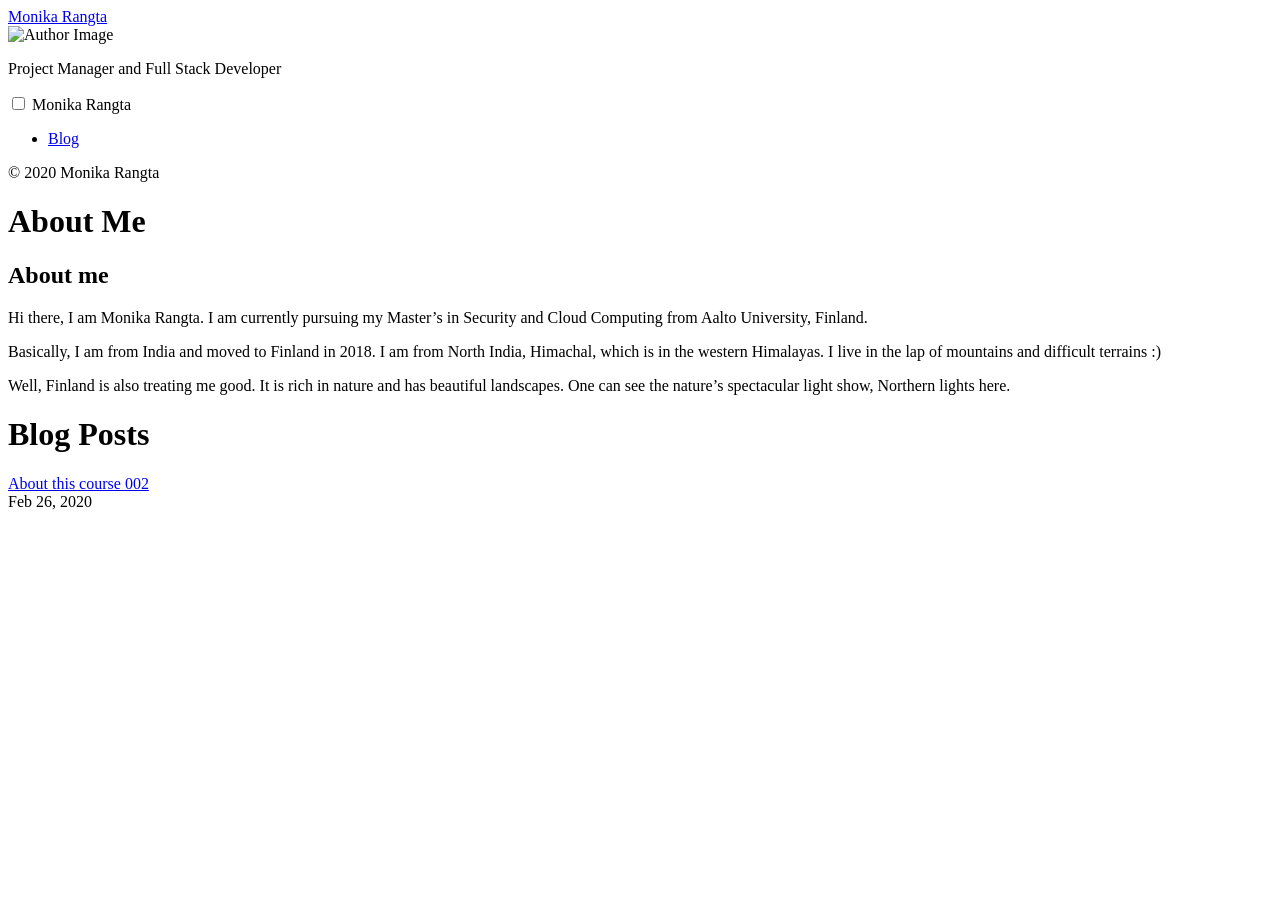
==== public/index.html @ eba11d01 "Created blog on Hugo" ====
<!DOCTYPE html>
<html lang="en-us">
    
  <head>
    <link href="https://gmpg.org/xfn/11" rel="profile">
    <meta charset="utf-8">
<meta http-equiv="X-UA-Compatible" content="IE=edge">
<meta http-equiv="Cache-Control" content="public" />
<!-- Enable responsiveness on mobile devices -->
<meta name="viewport" content="width=device-width, initial-scale=1.0, maximum-scale=1">
<meta name="generator" content="Hugo 0.65.3" />

    

<title>Monika Rangta</title>


<meta name="twitter:card" content="summary"/>
<meta name="twitter:title" content="About Me"/>
<meta name="twitter:description" content="Project Manager and Full Stack Developer"/>

<meta property="og:title" content="About Me" />
<meta property="og:description" content="Project Manager and Full Stack Developer" />
<meta property="og:type" content="website" />
<meta property="og:url" content="https://aaltomcc.github.io/cs-ej4101-spring-2020-002-advanced/" />
<meta property="og:updated_time" content="2020-02-26T14:35:14+02:00" />


    






<link rel="stylesheet" href="/cs-ej4101-spring-2020-002-advanced/scss/hyde-hyde.3081c4981fb69a2783dd36ecfdd0e6ba7a158d4cbfdd290ebce8f78ba0469fc6.css" integrity="sha256-MIHEmB&#43;2mieD3Tbs/dDmunoVjUy/3SkOvOj3i6BGn8Y=">


<link rel="stylesheet" href="/cs-ej4101-spring-2020-002-advanced/scss/print.2744dcbf8a0b2e74f8a50e4b34e5f441be7cf93cc7de27029121c6a09f9e77bc.css" integrity="sha256-J0Tcv4oLLnT4pQ5LNOX0Qb58&#43;TzH3icCkSHGoJ&#43;ed7w=" media="print">



    <!-- HTML5 shim and Respond.js for IE8 support of HTML5 elements and media queries -->
    <!--[if lt IE 9]>
    <script src="https://oss.maxcdn.com/html5shiv/3.7.3/html5shiv.min.js"></script>
    <script src="https://oss.maxcdn.com/respond/1.4.2/respond.min.js"></script>
    <![endif]-->
    <!-- Icons -->
    <link rel="apple-touch-icon-precomposed" sizes="144x144" href="/apple-touch-icon-144-precomposed.png">
    <link rel="shortcut icon" href="/favicon.png">
    <link rel="alternate" type="application/rss+xml" href="https://aaltomcc.github.io/cs-ej4101-spring-2020-002-advanced/index.xml" title="Monika Rangta" />

    

</head>


    <body class=" ">
    
<div class="sidebar">
  <div class="container ">
    <div class="sidebar-about">
      <span class="site__title">
        <a href="https://aaltomcc.github.io/cs-ej4101-spring-2020-002-advanced/">Monika Rangta</a>
      </span>
      
        
        
        
        <div class="author-image">
          <img src="https://aaltomcc.github.io/cs-ej4101-spring-2020-002-advanced/images/me.jpeg" alt="Author Image" class="img--circle img--headshot element--center">
        </div>
        
      
      
      <p class="site__description">
         Project Manager and Full Stack Developer 
      </p>
    </div>
    <div class="collapsible-menu">
      <input type="checkbox" id="menuToggle">
      <label for="menuToggle">Monika Rangta</label>
      <div class="menu-content">
        <div>
	<ul class="sidebar-nav">
		 
		 
			 
				<li>
					<a href="/cs-ej4101-spring-2020-002-advanced/post/">
						<span>Blog</span>
					</a>
				</li>
			 
		
	</ul>
</div>

        <section class="social">
	
	
	
	<a href="https://github.com/mrangta" rel="me"><i class="fab fa-github fa-lg" aria-hidden="true"></i></a>
	
	
	
	
	
	
	
	<a href="https://linkedin.com/in/monika-rangta" rel="me"><i class="fab fa-linkedin fa-lg" aria-hidden="true"></i></a>
	
	
	
	
	
	
	
	
	<a href="mailto:monikarangta@icloud.com" rel="me"><i class="fas fa-at fa-lg" aria-hidden="true"></i></a>
	
</section>

      </div>
    </div>
    
<div class="copyright">
  &copy; 2020 Monika Rangta
  
</div>



  </div>
</div>

        <div class="content container">
            
 <header>
    <h1>About Me</h1>
  </header>
  <article>
    <h1 id="about-me">About me</h1>
<p>Hi there, I am Monika Rangta. I am currently pursuing my Master&rsquo;s in Security and Cloud Computing from Aalto University, Finland.</p>
<p>Basically, I am from India and moved to Finland in 2018. I am from North India, Himachal, which is in the western Himalayas. I live in the lap of mountains and difficult terrains :)</p>
<!-- raw HTML omitted -->
<p>Well, Finland is also treating me good. It is rich in nature and has beautiful landscapes. One can see the nature&rsquo;s spectacular light show, Northern lights here.</p>

  </article>

<h1>Blog Posts</h1>
<div class="post-list">
    
    
      
        
      
      <div class="post__item">
        <div class="item__title--big">
          <a href="/cs-ej4101-spring-2020-002-advanced/post/post-on-the-course/" >About this course 002</a>
        </div>
        <div class="item__date">
          Feb 26, 2020
        </div>
        </div>
        <br>
        
     
  </div>
  


        </div>
        
  
  <script defer src="https://use.fontawesome.com/releases/v5.5.0/js/all.js" integrity="sha384-GqVMZRt5Gn7tB9D9q7ONtcp4gtHIUEW/yG7h98J7IpE3kpi+srfFyyB/04OV6pG0" crossorigin="anonymous"></script>


    </body>
</html>
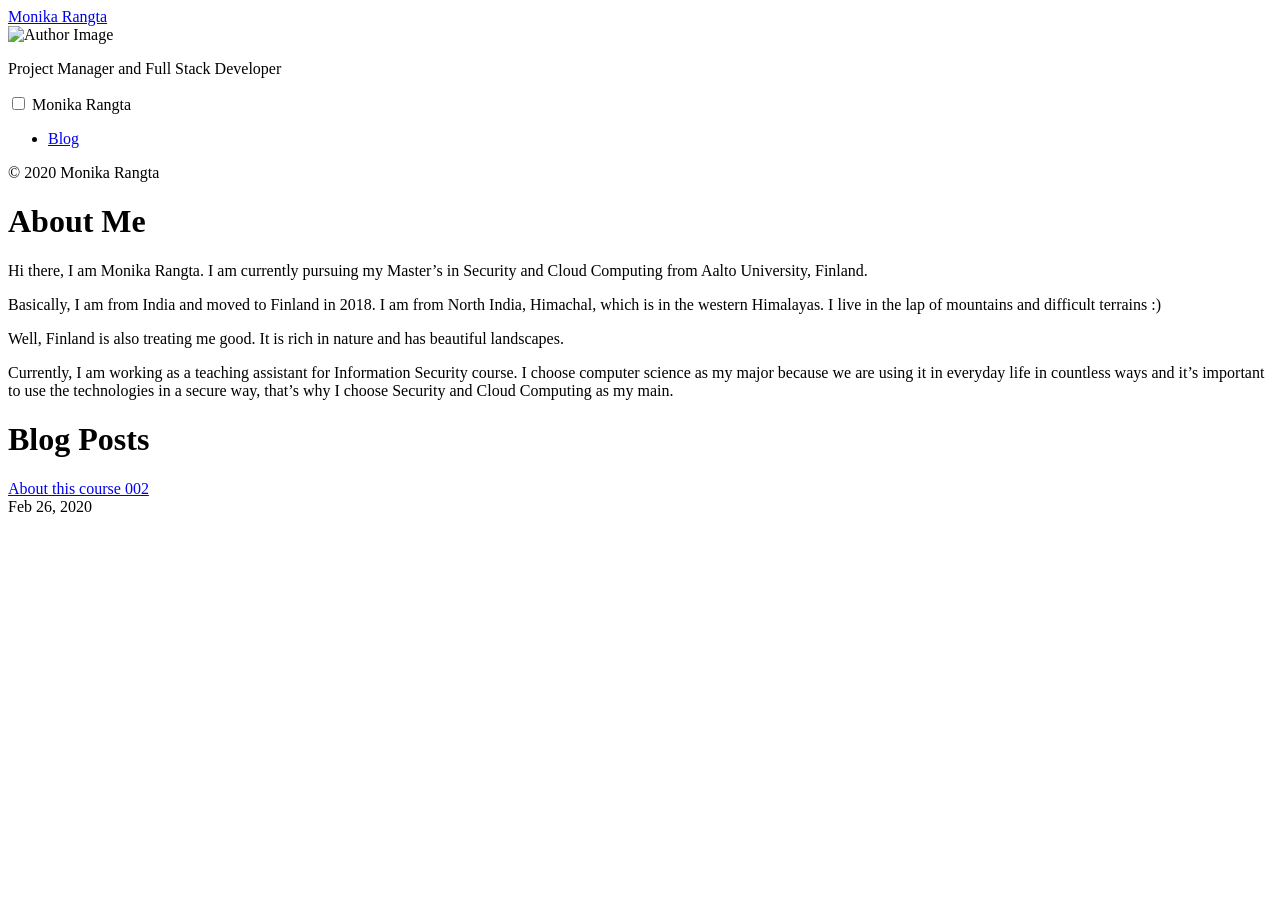
==== commit 38738ffe: "Changes draft to false" ====
--- a/public/index.html
+++ b/public/index.html
@@ -140,11 +140,11 @@
     <h1>About Me</h1>
   </header>
   <article>
-    <h1 id="about-me">About me</h1>
-<p>Hi there, I am Monika Rangta. I am currently pursuing my Master&rsquo;s in Security and Cloud Computing from Aalto University, Finland.</p>
+    <p>Hi there, I am Monika Rangta. I am currently pursuing my Master&rsquo;s in Security and Cloud Computing from Aalto University, Finland.</p>
 <p>Basically, I am from India and moved to Finland in 2018. I am from North India, Himachal, which is in the western Himalayas. I live in the lap of mountains and difficult terrains :)</p>
 <!-- raw HTML omitted -->
-<p>Well, Finland is also treating me good. It is rich in nature and has beautiful landscapes. One can see the nature&rsquo;s spectacular light show, Northern lights here.</p>
+<p>Well, Finland is also treating me good. It is rich in nature and has beautiful landscapes.</p>
+<p>Currently, I am working as a teaching assistant for Information Security course. I choose computer science as my major because we are using it in everyday life in countless ways and it&rsquo;s important to use the technologies in a secure way, that&rsquo;s why I choose Security and Cloud Computing as my main.</p>
 
   </article>
 
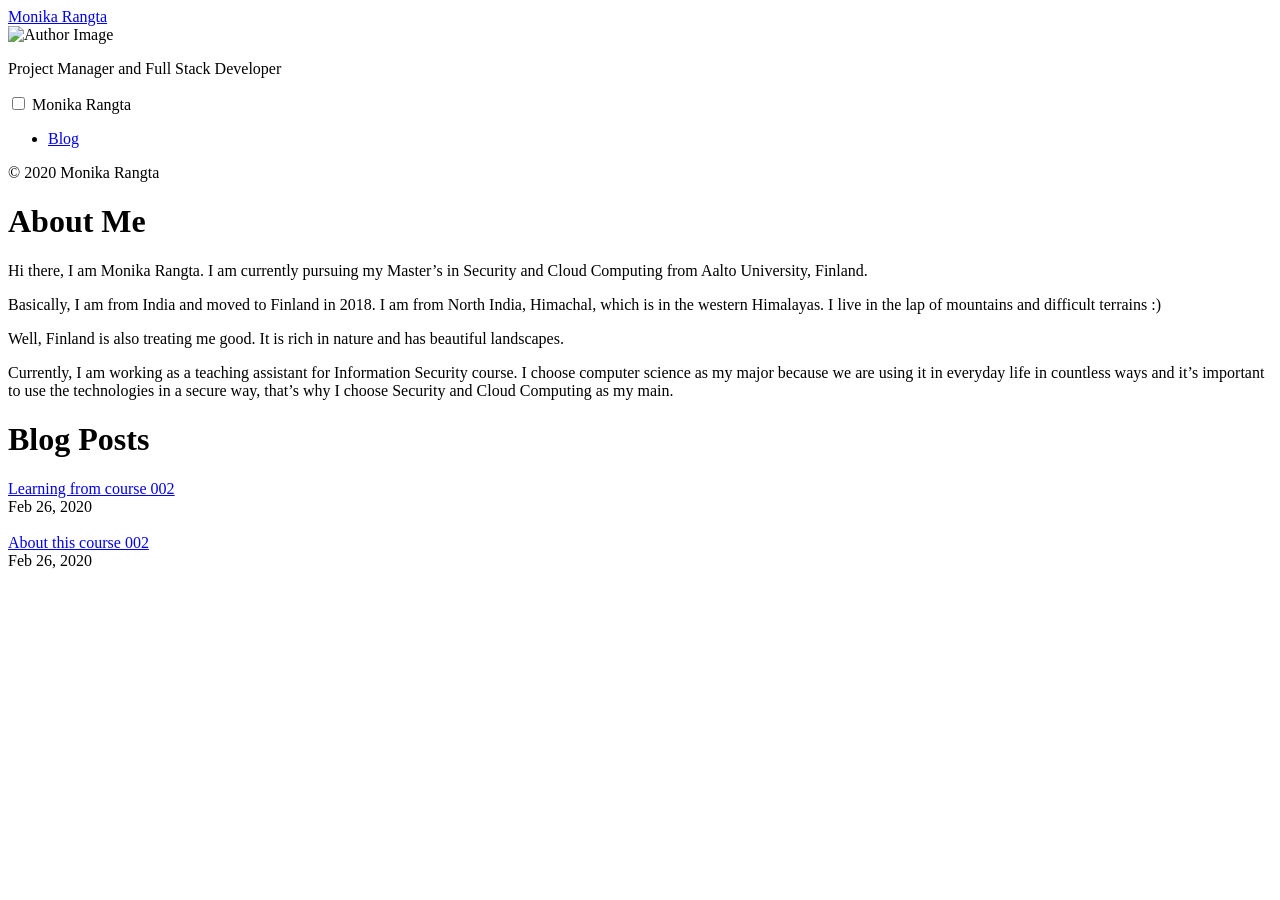
==== commit 069aefc7: "Changed css of sidebar" ====
--- a/public/index.html
+++ b/public/index.html
@@ -33,7 +33,7 @@
 
 
 
-<link rel="stylesheet" href="/cs-ej4101-spring-2020-002-advanced/scss/hyde-hyde.3081c4981fb69a2783dd36ecfdd0e6ba7a158d4cbfdd290ebce8f78ba0469fc6.css" integrity="sha256-MIHEmB&#43;2mieD3Tbs/dDmunoVjUy/3SkOvOj3i6BGn8Y=">
+<link rel="stylesheet" href="/cs-ej4101-spring-2020-002-advanced/scss/hyde-hyde.bd8e79f84872d58079d1d3fc67a3f58b1909e822788fa675635257e142b22fe7.css" integrity="sha256-vY55&#43;Ehy1YB50dP8Z6P1ixkJ6CJ4j6Z1Y1JX4UKyL&#43;c=">
 
 
 <link rel="stylesheet" href="/cs-ej4101-spring-2020-002-advanced/scss/print.2744dcbf8a0b2e74f8a50e4b34e5f441be7cf93cc7de27029121c6a09f9e77bc.css" integrity="sha256-J0Tcv4oLLnT4pQ5LNOX0Qb58&#43;TzH3icCkSHGoJ&#43;ed7w=" media="print">
@@ -157,6 +157,20 @@
       
       <div class="post__item">
         <div class="item__title--big">
+          <a href="/cs-ej4101-spring-2020-002-advanced/post/post-on-learning/" >Learning from course 002</a>
+        </div>
+        <div class="item__date">
+          Feb 26, 2020
+        </div>
+        </div>
+        <br>
+        
+     
+      
+        
+      
+      <div class="post__item">
+        <div class="item__title--big">
           <a href="/cs-ej4101-spring-2020-002-advanced/post/post-on-the-course/" >About this course 002</a>
         </div>
         <div class="item__date">
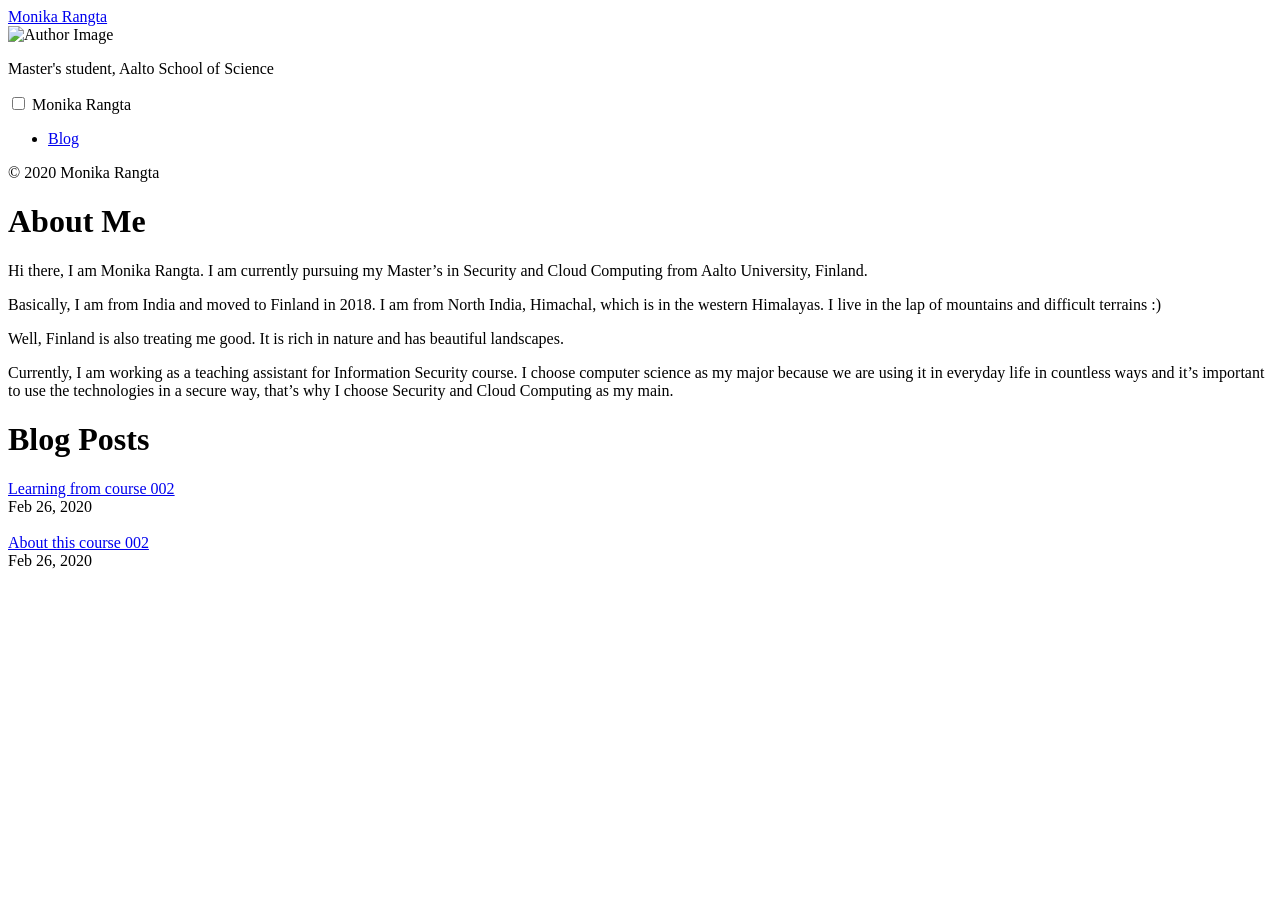
==== commit bd88248f: "Added image on About" ====
--- a/public/index.html
+++ b/public/index.html
@@ -17,10 +17,10 @@
 
 <meta name="twitter:card" content="summary"/>
 <meta name="twitter:title" content="About Me"/>
-<meta name="twitter:description" content="Project Manager and Full Stack Developer"/>
+<meta name="twitter:description" content="Master&#39;s student, Aalto School of Science"/>
 
 <meta property="og:title" content="About Me" />
-<meta property="og:description" content="Project Manager and Full Stack Developer" />
+<meta property="og:description" content="Master&#39;s student, Aalto School of Science" />
 <meta property="og:type" content="website" />
 <meta property="og:url" content="https://aaltomcc.github.io/cs-ej4101-spring-2020-002-advanced/" />
 <meta property="og:updated_time" content="2020-02-26T14:35:14+02:00" />
@@ -33,7 +33,7 @@
 
 
 
-<link rel="stylesheet" href="/cs-ej4101-spring-2020-002-advanced/scss/hyde-hyde.bd8e79f84872d58079d1d3fc67a3f58b1909e822788fa675635257e142b22fe7.css" integrity="sha256-vY55&#43;Ehy1YB50dP8Z6P1ixkJ6CJ4j6Z1Y1JX4UKyL&#43;c=">
+<link rel="stylesheet" href="/cs-ej4101-spring-2020-002-advanced/scss/hyde-hyde.68d8b2499f1d3b8606f80c4f3d6e90d279d70666001ad0e57128d71c20c5afd5.css" integrity="sha256-aNiySZ8dO4YG&#43;AxPPW6Q0nnXBmYAGtDlcSjXHCDFr9U=">
 
 
 <link rel="stylesheet" href="/cs-ej4101-spring-2020-002-advanced/scss/print.2744dcbf8a0b2e74f8a50e4b34e5f441be7cf93cc7de27029121c6a09f9e77bc.css" integrity="sha256-J0Tcv4oLLnT4pQ5LNOX0Qb58&#43;TzH3icCkSHGoJ&#43;ed7w=" media="print">
@@ -74,7 +74,7 @@
       
       
       <p class="site__description">
-         Project Manager and Full Stack Developer 
+         Master&#39;s student, Aalto School of Science 
       </p>
     </div>
     <div class="collapsible-menu">
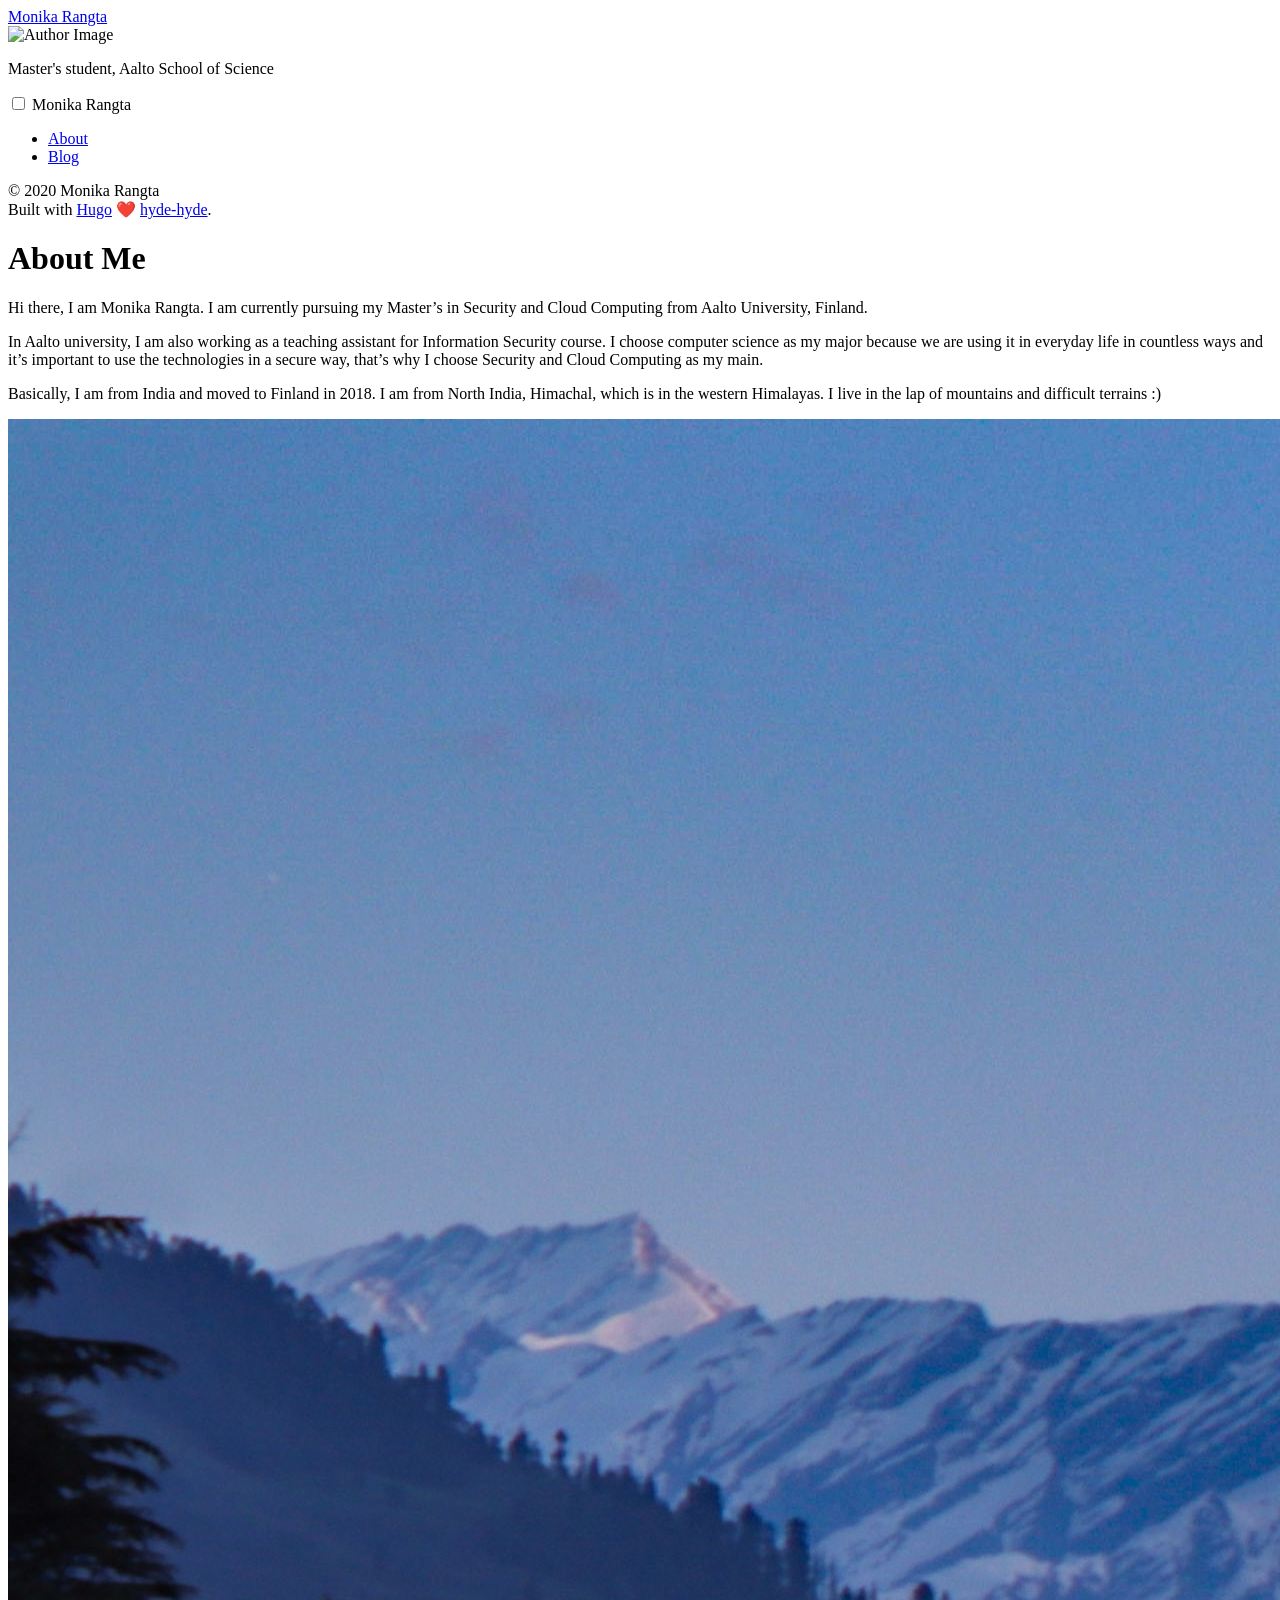
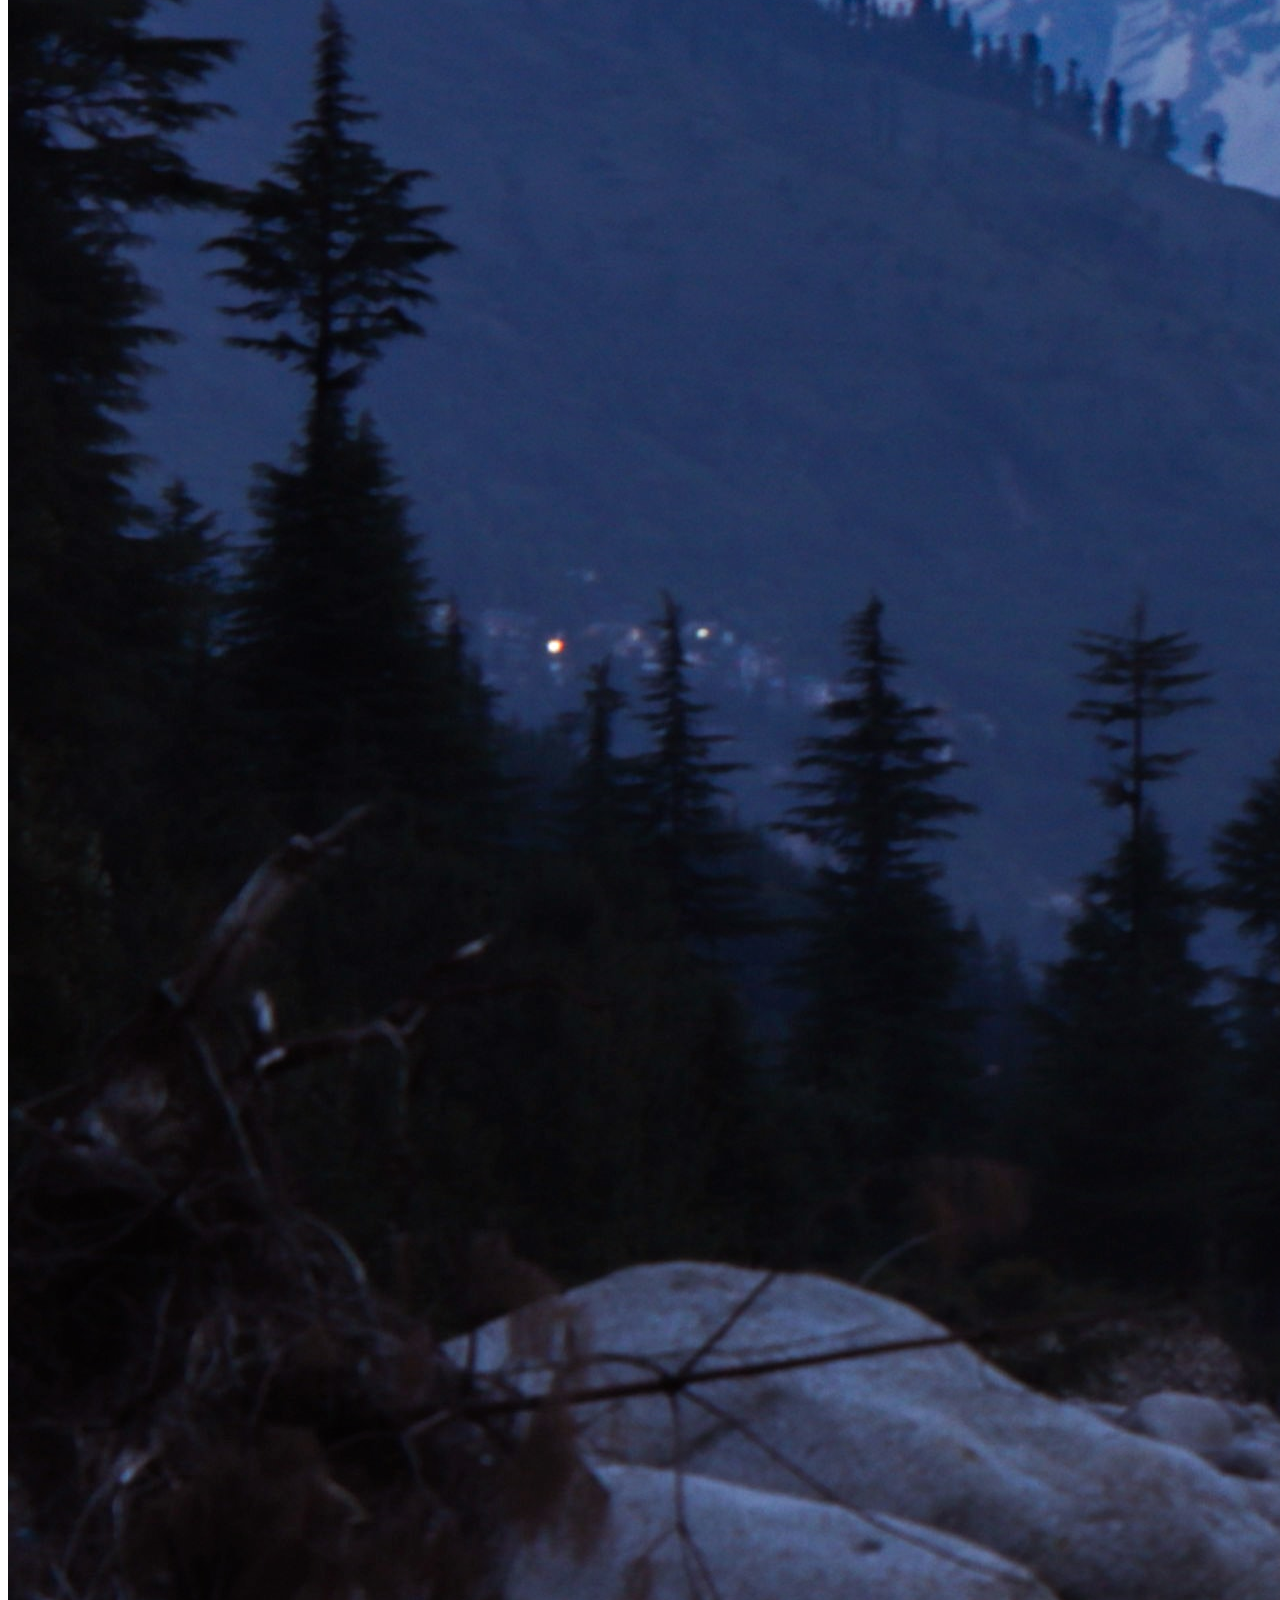
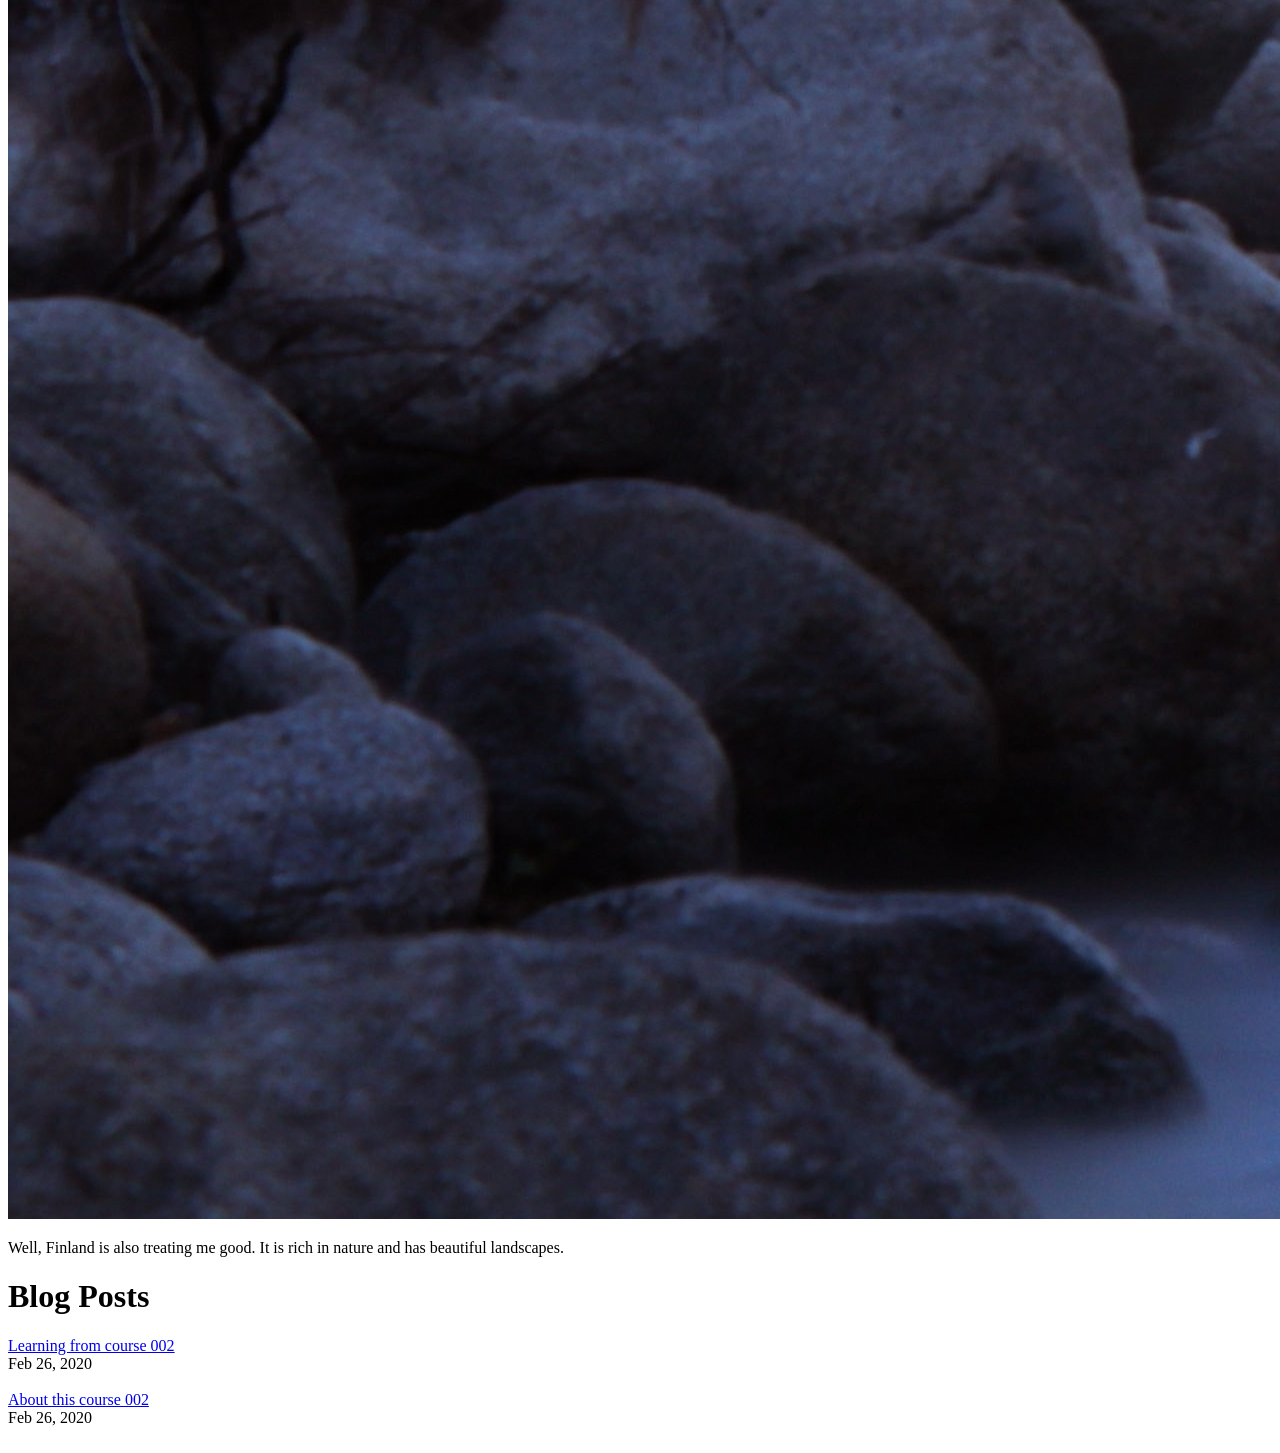
==== commit 67bf5af5: "Some color changes to prettify the website" ====
--- a/public/index.html
+++ b/public/index.html
@@ -33,7 +33,7 @@
 
 
 
-<link rel="stylesheet" href="/cs-ej4101-spring-2020-002-advanced/scss/hyde-hyde.68d8b2499f1d3b8606f80c4f3d6e90d279d70666001ad0e57128d71c20c5afd5.css" integrity="sha256-aNiySZ8dO4YG&#43;AxPPW6Q0nnXBmYAGtDlcSjXHCDFr9U=">
+<link rel="stylesheet" href="/cs-ej4101-spring-2020-002-advanced/scss/hyde-hyde.dd9d910af1b4f7b4b848498faa4abbd3716efc88f75d2a45c321e9323ae15a9e.css" integrity="sha256-3Z2RCvG097S4SEmPqkq703Fu/Ij3XSpFwyHpMjrhWp4=">
 
 
 <link rel="stylesheet" href="/cs-ej4101-spring-2020-002-advanced/scss/print.2744dcbf8a0b2e74f8a50e4b34e5f441be7cf93cc7de27029121c6a09f9e77bc.css" integrity="sha256-J0Tcv4oLLnT4pQ5LNOX0Qb58&#43;TzH3icCkSHGoJ&#43;ed7w=" media="print">
@@ -87,6 +87,14 @@
 		 
 			 
 				<li>
+					<a href="https://aaltomcc.github.io/cs-ej4101-spring-2020-002-advanced/">
+						<span>About</span>
+					</a>
+				</li>
+			 
+		 
+			 
+				<li>
 					<a href="/cs-ej4101-spring-2020-002-advanced/post/">
 						<span>Blog</span>
 					</a>
@@ -129,6 +137,10 @@
   
 </div>
 
+
+<div class="builtwith">
+Built with <a href="https://gohugo.io">Hugo</a> ❤️ <a href="https://github.com/htr3n/hyde-hyde">hyde-hyde</a>.
+</div>
 
 
   </div>
@@ -141,10 +153,10 @@
   </header>
   <article>
     <p>Hi there, I am Monika Rangta. I am currently pursuing my Master&rsquo;s in Security and Cloud Computing from Aalto University, Finland.</p>
+<p>In Aalto university, I am also working as a teaching assistant for Information Security course. I choose computer science as my major because we are using it in everyday life in countless ways and it&rsquo;s important to use the technologies in a secure way, that&rsquo;s why I choose Security and Cloud Computing as my main.</p>
 <p>Basically, I am from India and moved to Finland in 2018. I am from North India, Himachal, which is in the western Himalayas. I live in the lap of mountains and difficult terrains :)</p>
-<!-- raw HTML omitted -->
+<p><img src="./images/manali.jpg" alt="Manali landscape by unsplash"></p>
 <p>Well, Finland is also treating me good. It is rich in nature and has beautiful landscapes.</p>
-<p>Currently, I am working as a teaching assistant for Information Security course. I choose computer science as my major because we are using it in everyday life in countless ways and it&rsquo;s important to use the technologies in a secure way, that&rsquo;s why I choose Security and Cloud Computing as my main.</p>
 
   </article>
 
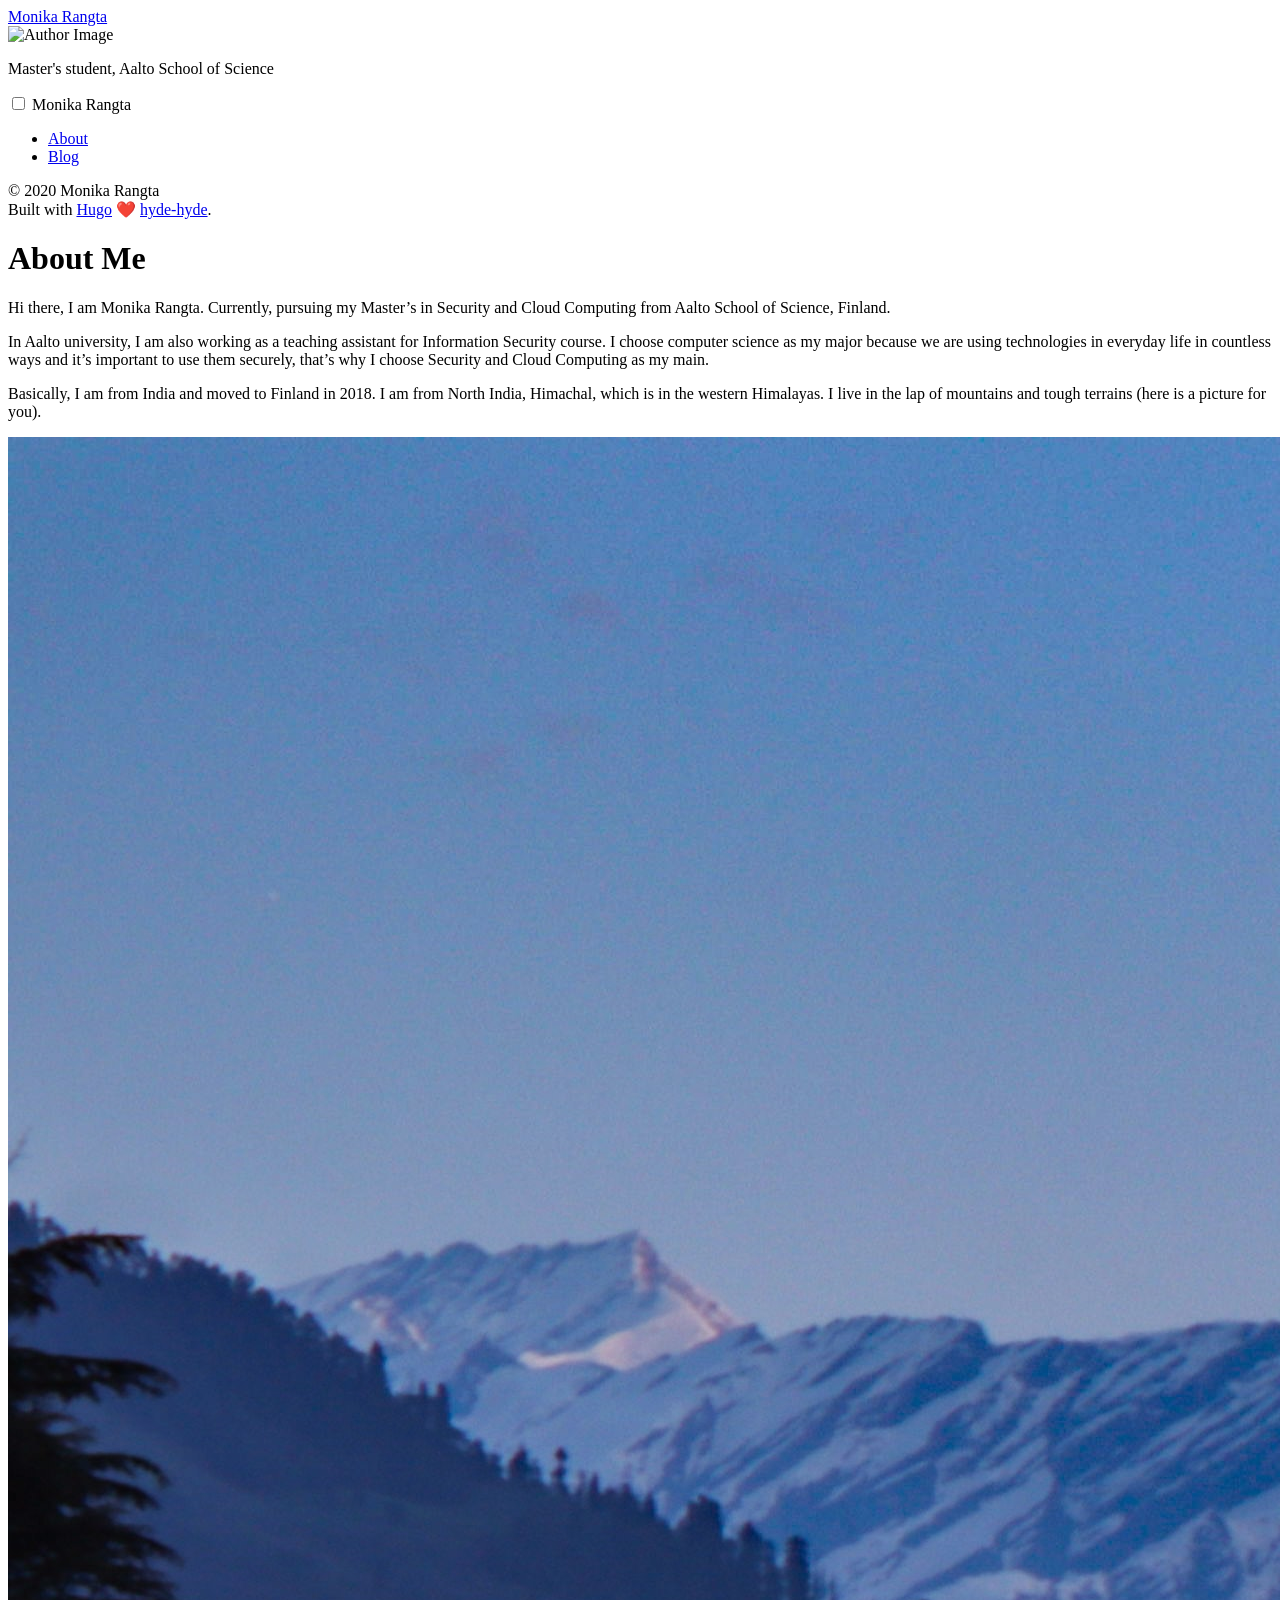
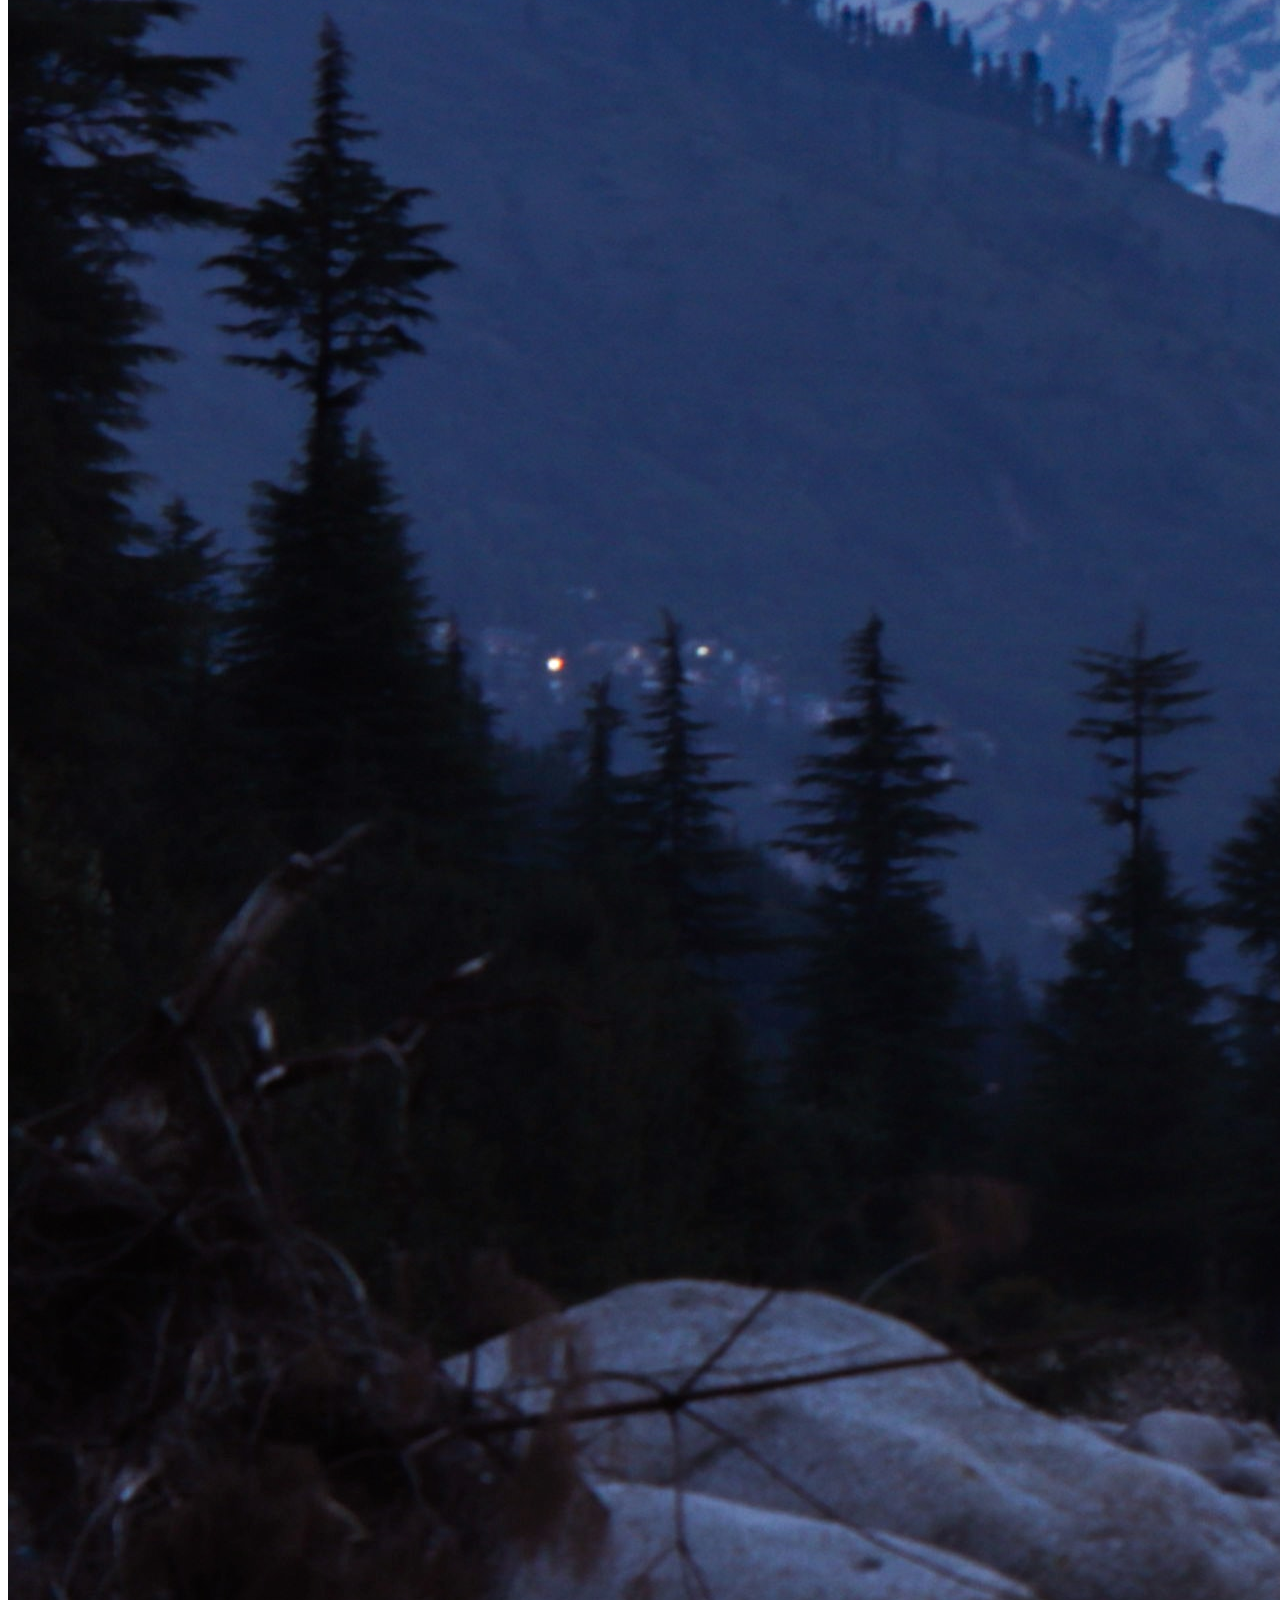
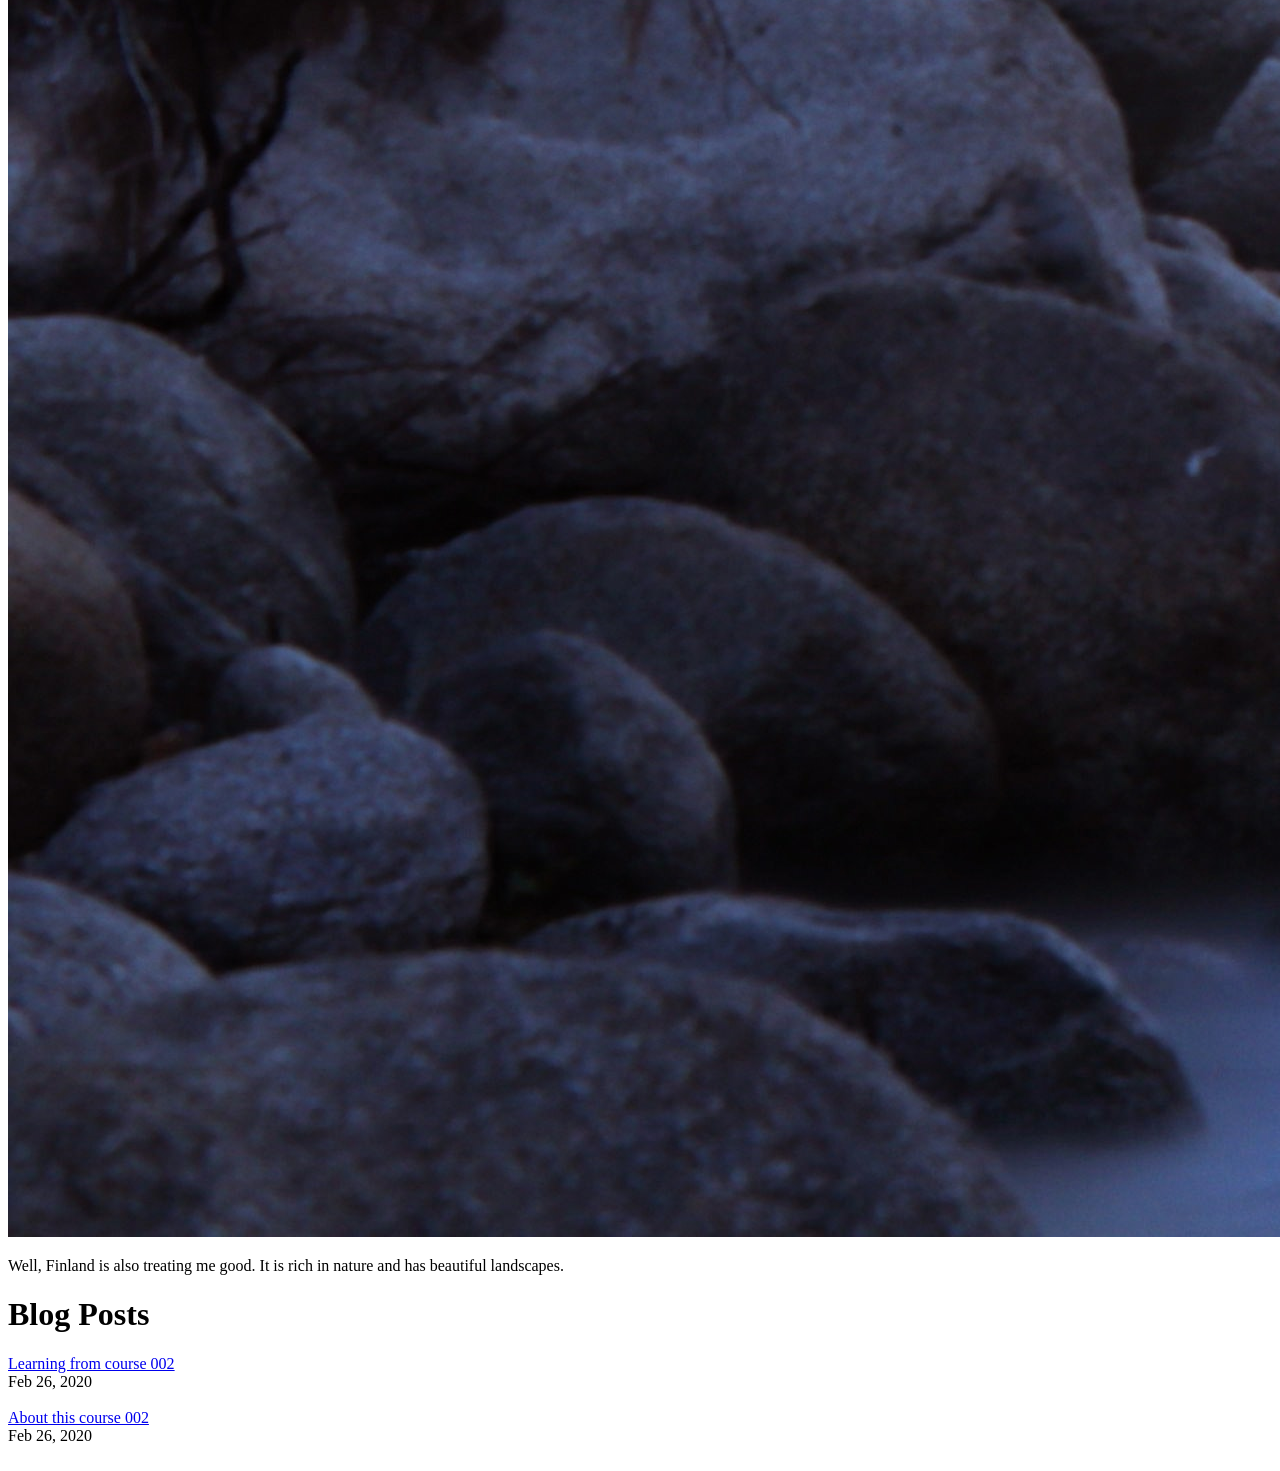
==== commit ef894b91: "Changes to templates" ====
--- a/public/index.html
+++ b/public/index.html
@@ -33,10 +33,10 @@
 
 
 
-<link rel="stylesheet" href="/cs-ej4101-spring-2020-002-advanced/scss/hyde-hyde.dd9d910af1b4f7b4b848498faa4abbd3716efc88f75d2a45c321e9323ae15a9e.css" integrity="sha256-3Z2RCvG097S4SEmPqkq703Fu/Ij3XSpFwyHpMjrhWp4=">
-
-
-<link rel="stylesheet" href="/cs-ej4101-spring-2020-002-advanced/scss/print.2744dcbf8a0b2e74f8a50e4b34e5f441be7cf93cc7de27029121c6a09f9e77bc.css" integrity="sha256-J0Tcv4oLLnT4pQ5LNOX0Qb58&#43;TzH3icCkSHGoJ&#43;ed7w=" media="print">
+<link rel="stylesheet" href="/cs-ej4101-spring-2020-002-advanced/scss/hyde-hyde.58b0bf5850f76614c882302fee2c6d1c7556e0d2b93930b6b56723a5b06a4ac8.css" integrity="sha256-WLC/WFD3ZhTIgjAv7ixtHHVW4NK5OTC2tWcjpbBqSsg=">
+
+
+<link rel="stylesheet" href="/cs-ej4101-spring-2020-002-advanced/scss/print.2f225bcc8d05373a7e32f083e5a2c3b25348d1ce7b8b79d926198a4b91aa7706.css" integrity="sha256-LyJbzI0FNzp&#43;MvCD5aLDslNI0c57i3nZJhmKS5GqdwY=" media="print">
 
 
 
@@ -87,7 +87,7 @@
 		 
 			 
 				<li>
-					<a href="https://aaltomcc.github.io/cs-ej4101-spring-2020-002-advanced/">
+					<a href="/cs-ej4101-spring-2020-002-advanced/">
 						<span>About</span>
 					</a>
 				</li>
@@ -152,9 +152,9 @@
     <h1>About Me</h1>
   </header>
   <article>
-    <p>Hi there, I am Monika Rangta. I am currently pursuing my Master&rsquo;s in Security and Cloud Computing from Aalto University, Finland.</p>
-<p>In Aalto university, I am also working as a teaching assistant for Information Security course. I choose computer science as my major because we are using it in everyday life in countless ways and it&rsquo;s important to use the technologies in a secure way, that&rsquo;s why I choose Security and Cloud Computing as my main.</p>
-<p>Basically, I am from India and moved to Finland in 2018. I am from North India, Himachal, which is in the western Himalayas. I live in the lap of mountains and difficult terrains :)</p>
+    <p>Hi there, I am Monika Rangta. Currently, pursuing my Master&rsquo;s in Security and Cloud Computing from Aalto School of Science, Finland.</p>
+<p>In Aalto university, I am also working as a teaching assistant for Information Security course. I choose computer science as my major because we are using technologies in everyday life in countless ways and it&rsquo;s important to use them securely, that&rsquo;s why I choose Security and Cloud Computing as my main.</p>
+<p>Basically, I am from India and moved to Finland in 2018. I am from North India, Himachal, which is in the western Himalayas. I live in the lap of mountains and tough terrains (here is a picture for you).</p>
 <p><img src="./images/manali.jpg" alt="Manali landscape by unsplash"></p>
 <p>Well, Finland is also treating me good. It is rich in nature and has beautiful landscapes.</p>
 
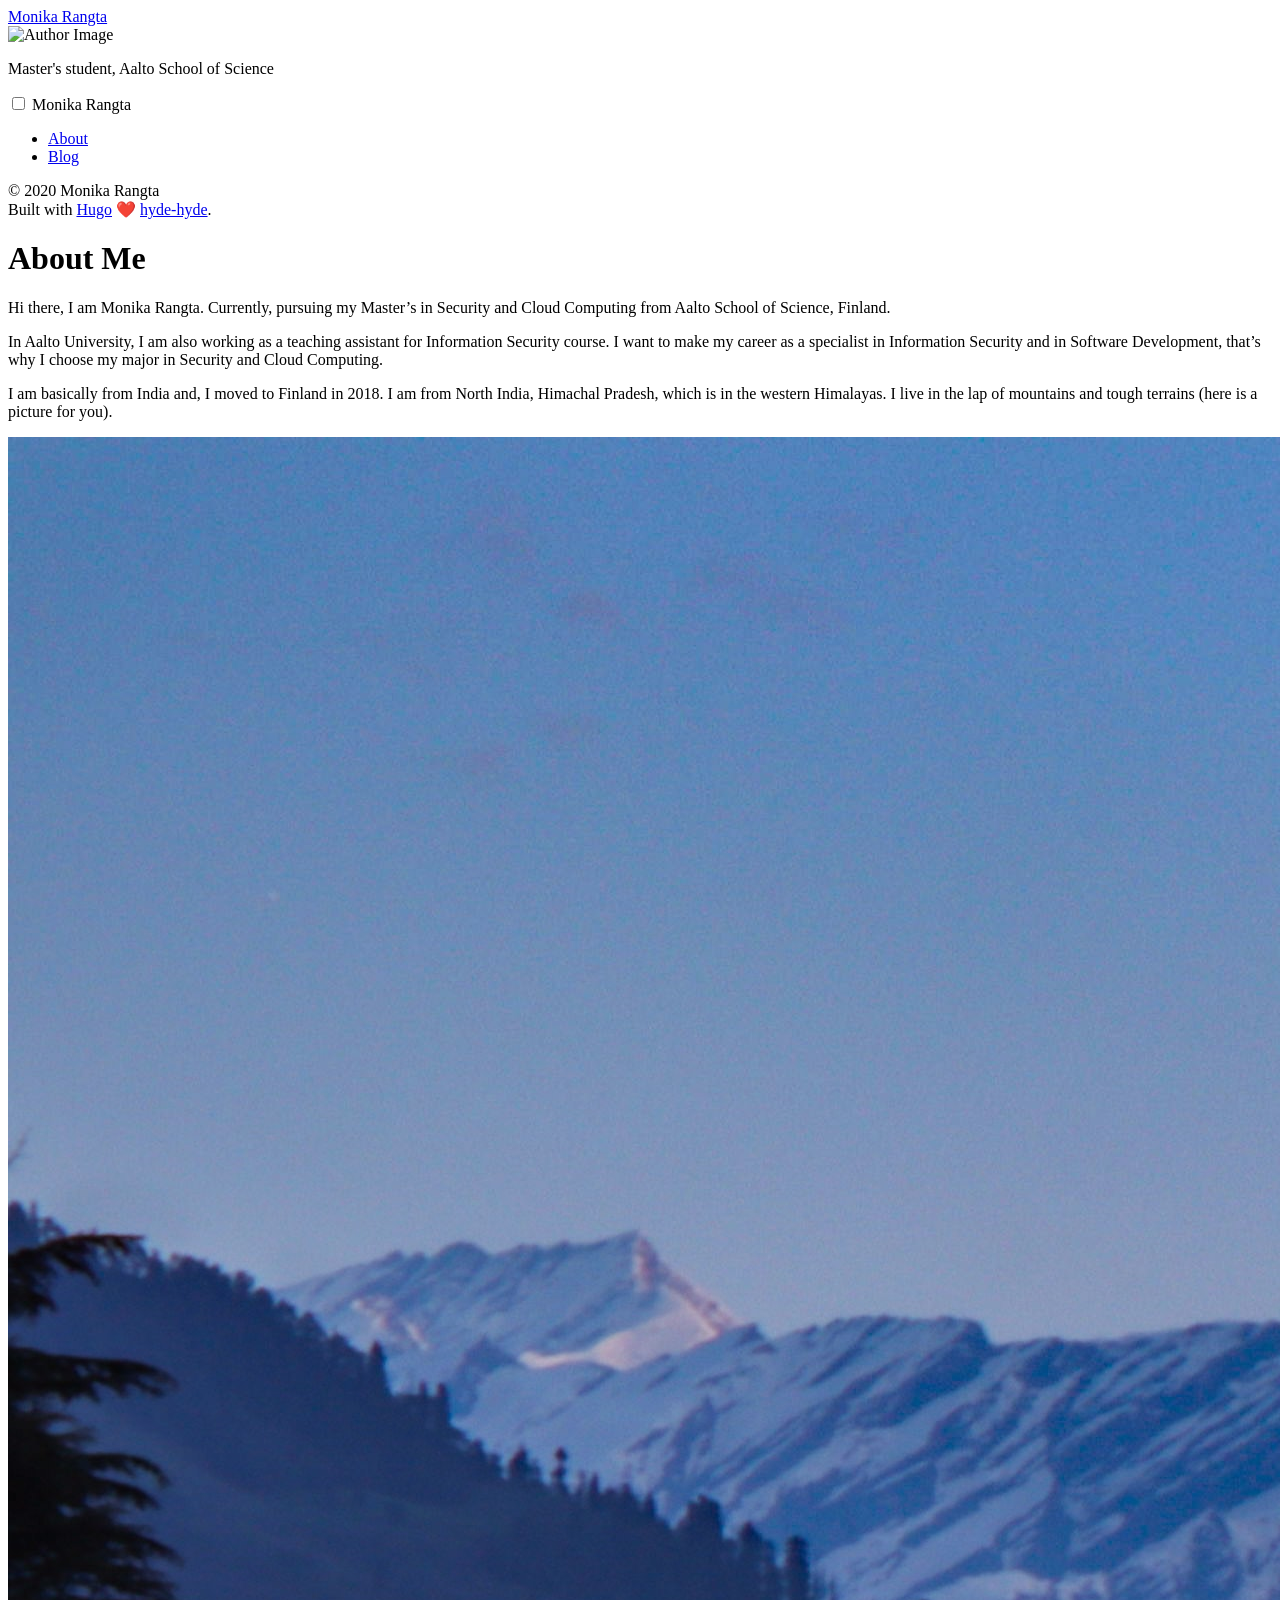
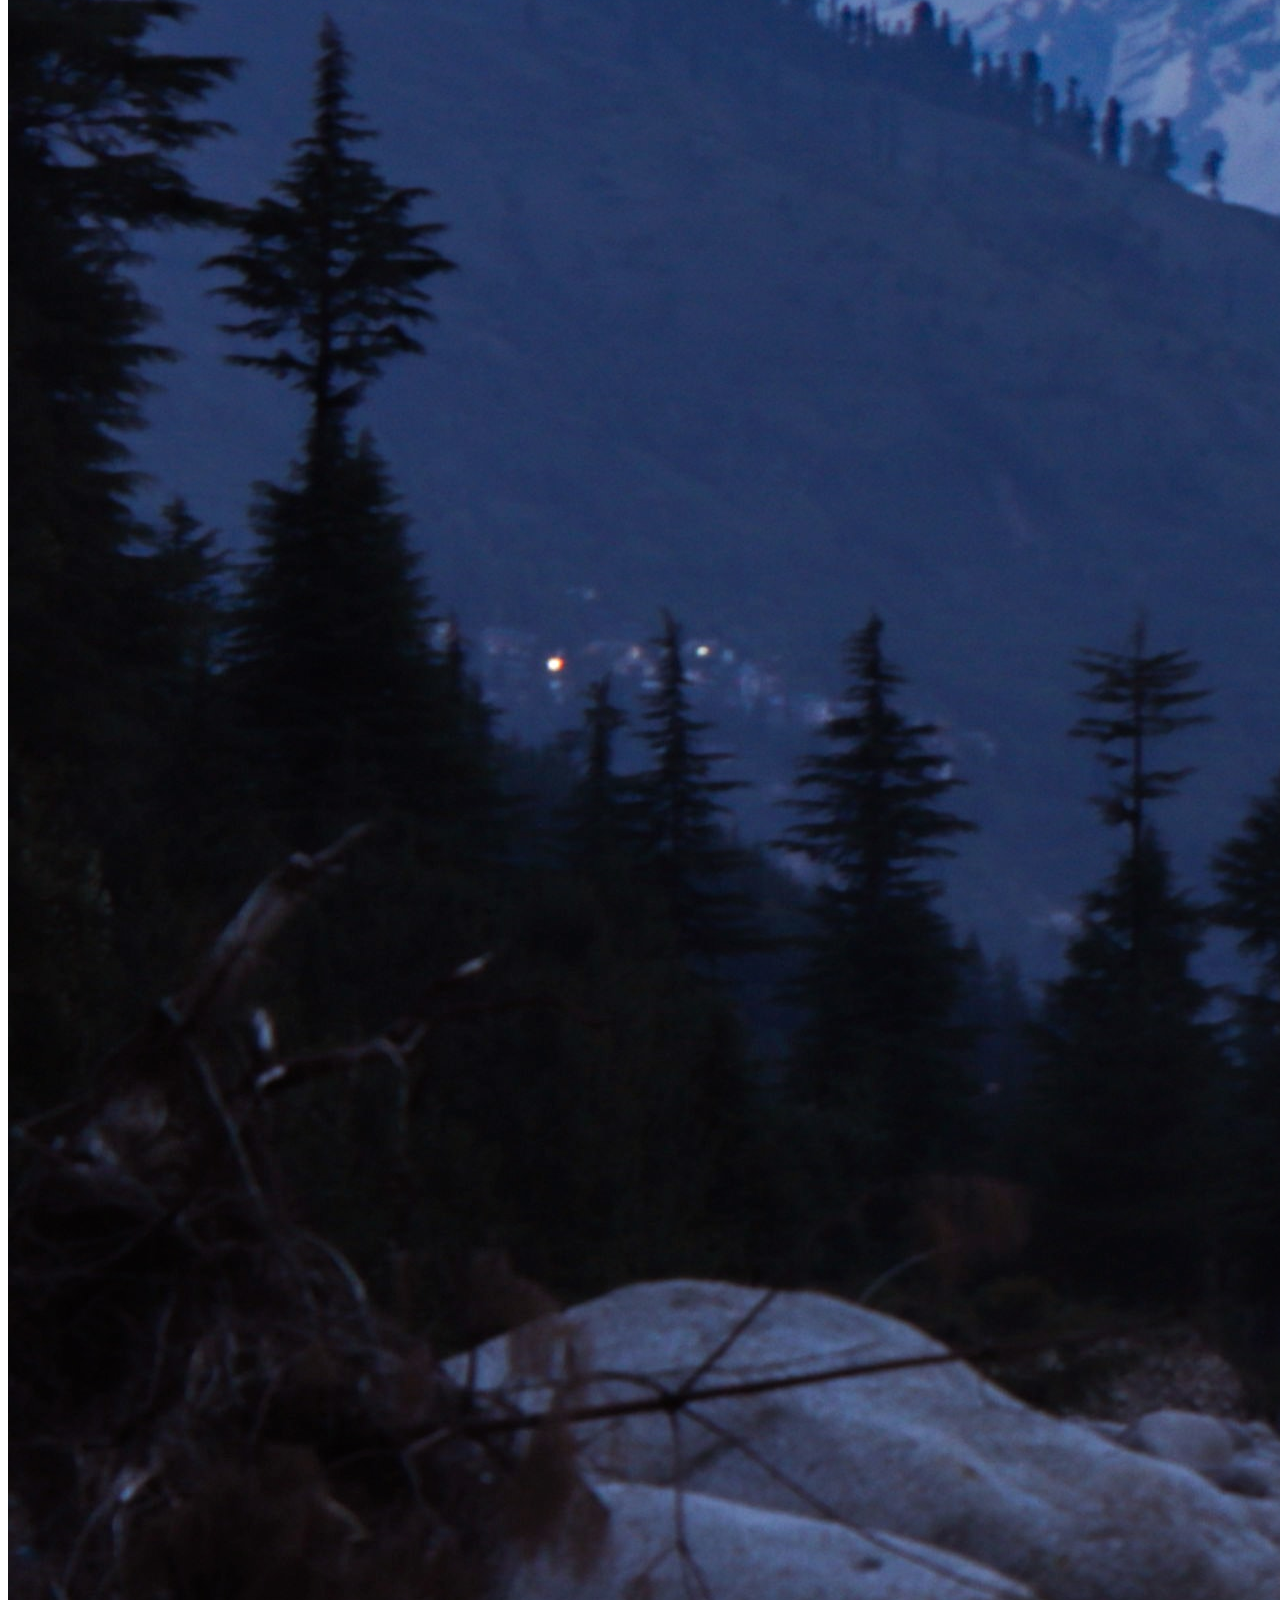
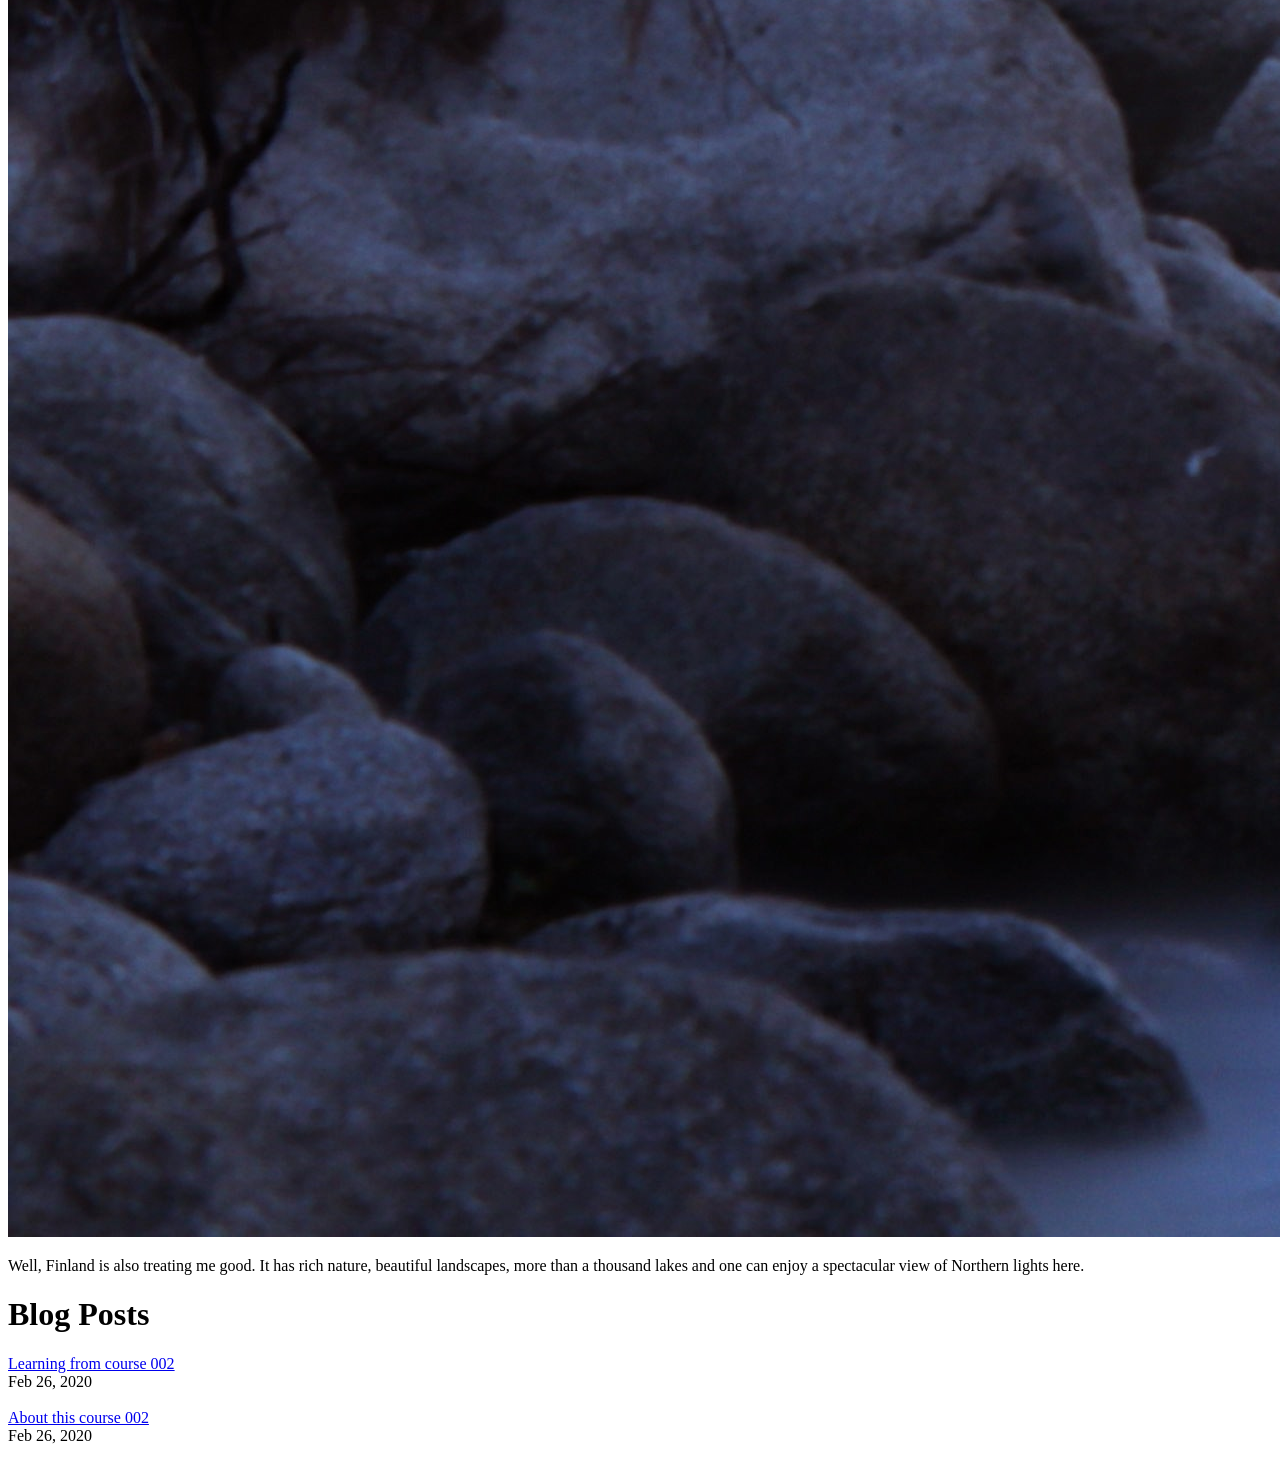
==== commit 465a78ba: "Final touchup" ====
--- a/public/index.html
+++ b/public/index.html
@@ -33,7 +33,7 @@
 
 
 
-<link rel="stylesheet" href="/cs-ej4101-spring-2020-002-advanced/scss/hyde-hyde.58b0bf5850f76614c882302fee2c6d1c7556e0d2b93930b6b56723a5b06a4ac8.css" integrity="sha256-WLC/WFD3ZhTIgjAv7ixtHHVW4NK5OTC2tWcjpbBqSsg=">
+<link rel="stylesheet" href="/cs-ej4101-spring-2020-002-advanced/scss/hyde-hyde.4547e0bb9d83a0a8fb5d6b3902a3e28b14fcd92a210834602fa9dfaecca4e887.css" integrity="sha256-RUfgu52DoKj7XWs5AqPiixT82SohCDRgL6nfrsyk6Ic=">
 
 
 <link rel="stylesheet" href="/cs-ej4101-spring-2020-002-advanced/scss/print.2f225bcc8d05373a7e32f083e5a2c3b25348d1ce7b8b79d926198a4b91aa7706.css" integrity="sha256-LyJbzI0FNzp&#43;MvCD5aLDslNI0c57i3nZJhmKS5GqdwY=" media="print">
@@ -153,10 +153,10 @@
   </header>
   <article>
     <p>Hi there, I am Monika Rangta. Currently, pursuing my Master&rsquo;s in Security and Cloud Computing from Aalto School of Science, Finland.</p>
-<p>In Aalto university, I am also working as a teaching assistant for Information Security course. I choose computer science as my major because we are using technologies in everyday life in countless ways and it&rsquo;s important to use them securely, that&rsquo;s why I choose Security and Cloud Computing as my main.</p>
-<p>Basically, I am from India and moved to Finland in 2018. I am from North India, Himachal, which is in the western Himalayas. I live in the lap of mountains and tough terrains (here is a picture for you).</p>
+<p>In Aalto University, I am also working as a teaching assistant for Information Security course. I want to make my career as a specialist in Information Security and in Software Development, that&rsquo;s why I choose my major in Security and Cloud Computing.</p>
+<p>I am basically from India and, I moved to Finland in 2018. I am from North India, Himachal Pradesh, which is in the western Himalayas. I live in the lap of mountains and tough terrains (here is a picture for you).</p>
 <p><img src="./images/manali.jpg" alt="Manali landscape by unsplash"></p>
-<p>Well, Finland is also treating me good. It is rich in nature and has beautiful landscapes.</p>
+<p>Well, Finland is also treating me good. It has rich nature, beautiful landscapes, more than a thousand lakes and one can enjoy a spectacular view of Northern lights here.</p>
 
   </article>
 
